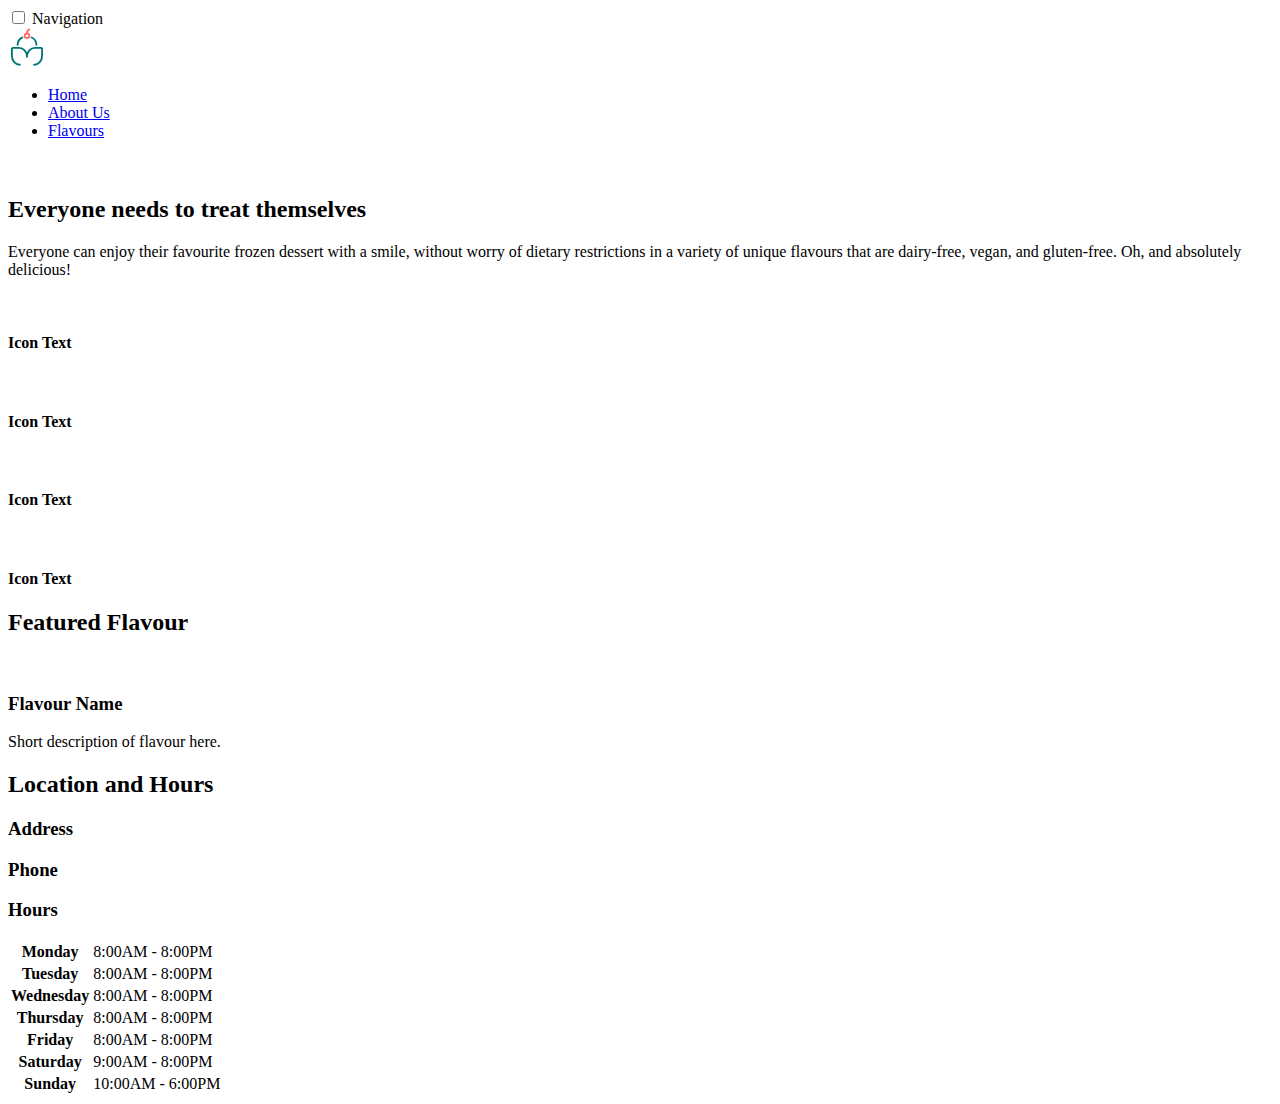
==== index.html @ bd77aa98 "Create hours of operation table" ====
<!DOCTYPE html>
<html lang="en-ca">
<head>
  <meta charset="utf-8">
  <title>Merrimint</title>
  <meta name="viewport" content="width=device-width,initial-scale=1">
  <link href="css/main.css" rel="stylesheet">
</head>

<header>

  <input type="checkbox" class="nav-check" id="nav-check">
  <label class="nav-label" for="nav-check">Navigation</label>

  <nav>
    <img src="images/32px.svg" alt="">
    <ul>
      <li><a href="index.html">Home</a></li>
      <li><a href="about.html">About Us</a></li>
      <li><a href="flavours.html">Flavours</a></li>
    </ul>
  </nav>

</header>

<body>

  <div class="banner">
    <img src="" alt="">
    <h1></h1>
    <p></p>
  </div>

  <div class="intro">
    <div class="intro-text">
      <h2>Everyone needs to treat themselves</h2>
      <p>Everyone can enjoy their favourite frozen dessert with a smile, without worry of dietary restrictions in a variety of unique flavours that are dairy-free, vegan, and gluten-free. Oh, and absolutely delicious!</p>
    </div>
    <div class="intro-icons">
      <div class="">
        <img src="" alt="">
        <h4>Icon Text</h4>
      </div>
      <div>
        <img src="" alt="">
        <h4>Icon Text</h4>
      </div>
      <div>
        <img src="" alt="">
        <h4>Icon Text</h4>
      </div>
      <div>
        <img src="" alt="">
        <h4>Icon Text</h4>
      </div>
    </div>
  </div>

  <div class="featured">
    <h2>Featured Flavour</h2>
    <div class="featured-image">
      <img src="" alt="">
    </div>
    <div class="featured-text">
      <h3>Flavour Name</h3>
      <p>Short description of flavour here.</p>
    </div>
  </div>

  <div class="location-and-hours">
    <h2>Location and Hours</h2>
    <div class="address">
      <h3>Address</h3>
      <p></p>
      <p></p>
      <p></p>
    </div>
    <div class="phone">
      <h3>Phone</h3>
      <p></p>
    </div>
    <div class="hours">
      <h3>Hours</h3>
      <table>
        <tr>
          <th scope="row">Monday</th>
          <td>8:00AM - 8:00PM</td>
        </tr>
        <tr>
          <th scope="row">Tuesday</th>
          <td>8:00AM - 8:00PM</td>
        </tr>
        <tr>
          <th scope="row">Wednesday</th>
          <td>8:00AM - 8:00PM</td>
        </tr>
        <tr>
          <th scope="row">Thursday</th>
          <td>8:00AM - 8:00PM</td>
        </tr>
        <tr>
          <th scope="row">Friday</th>
          <td>8:00AM - 8:00PM</td>
        </tr>
        <tr>
          <th scope="row">Saturday</th>
          <td>9:00AM - 8:00PM</td>
        </tr>
        <tr>
          <th scope="row">Sunday</th>
          <td>10:00AM - 6:00PM</td>
        </tr>
      </table>
    </div>
  </div>

</body>

<footer>

</footer>
</html>
---- css/main.css ----
@-moz-viewport { width: device-width; scale: 1; }
@-ms-viewport { width: device-width; scale: 1; }
@-o-viewport { width: device-width; scale: 1; }
@-webkit-viewport { width: device-width; scale: 1; }
@viewport { width: device-width; scale: 1; }

html {
  box-sizing: border-box;

  -moz-text-size-adjust: 100%;
  -ms-text-size-adjust: 100%;
  -webkit-text-size-adjust: 100%;
  text-size-adjust: 100%;
}

*, *::before, *::after {
  box-sizing: inherit;
}
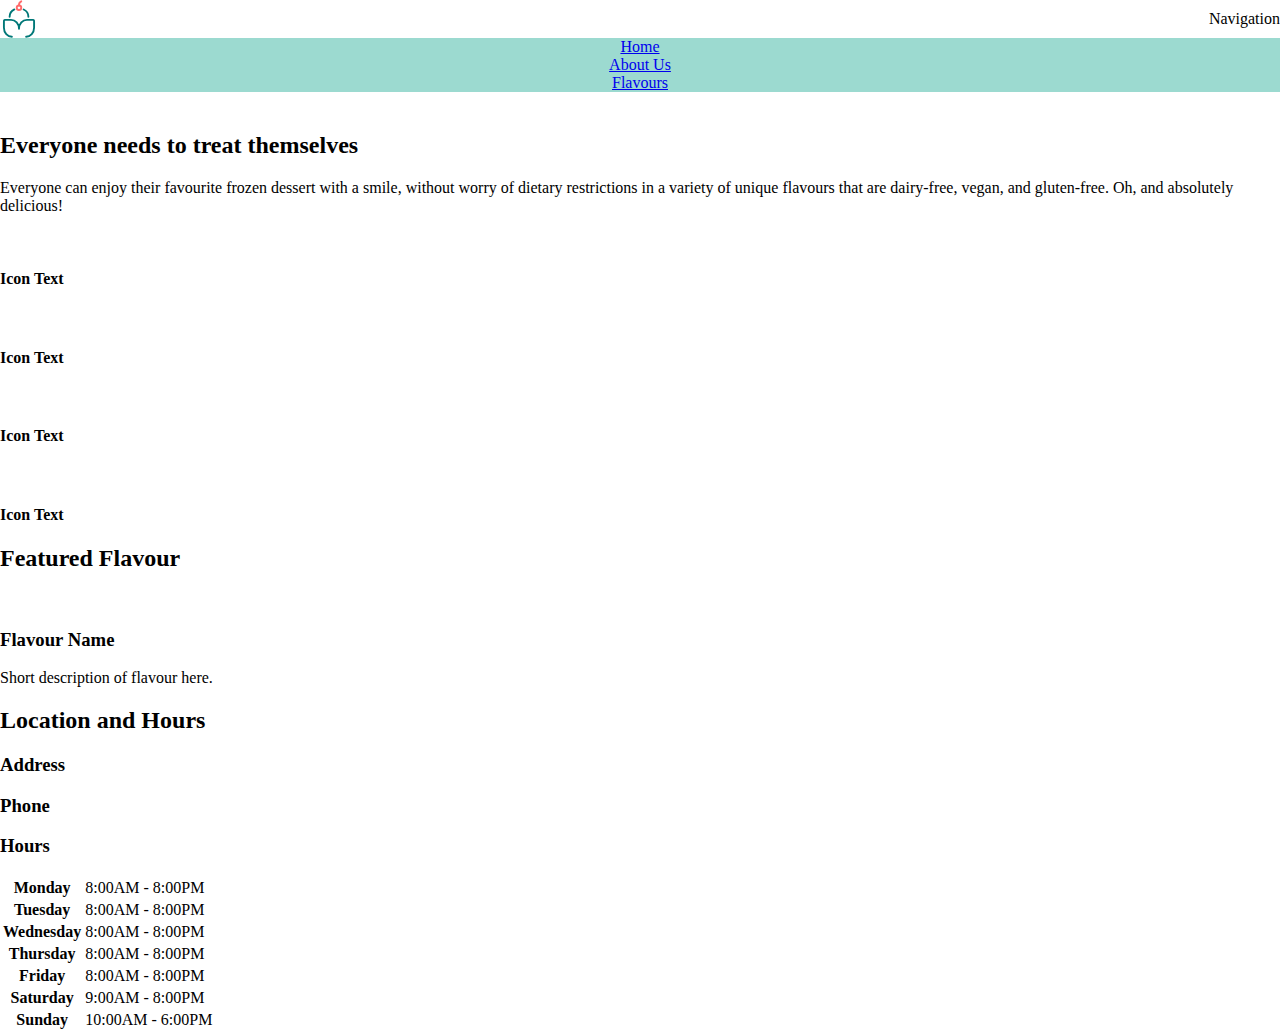
==== commit 6f6bcd16: "Change setup for navigation" ====
--- a/index.html
+++ b/index.html
@@ -9,12 +9,13 @@
 
 <header>
 
-  <input type="checkbox" class="nav-check" id="nav-check">
-  <label class="nav-label" for="nav-check">Navigation</label>
-
-  <nav>
-    <img src="images/32px.svg" alt="">
-    <ul>
+  <nav class="navigation">
+    <div class="nav-bar">
+      <img class="logo" src="images/32px.svg" alt="">
+      <input type="checkbox" class="nav-check" id="nav-check">
+      <label class="nav-label" for="nav-check">Navigation</label>
+    </div>
+    <ul class="nav">
       <li><a href="index.html">Home</a></li>
       <li><a href="about.html">About Us</a></li>
       <li><a href="flavours.html">Flavours</a></li>
--- a/css/main.css
+++ b/css/main.css
@@ -16,3 +16,52 @@
 *, *::before, *::after {
   box-sizing: inherit;
 }
+
+body {
+  margin: 0;
+}
+
+.navigation {
+
+}
+
+.nav-bar {
+  display: flex;
+  align-items: center;
+  justify-content: space-between;
+}
+
+.nav {
+  list-style-type: none;
+  display: block;
+  padding: 0;
+  margin: 0;
+  /* display: none; */
+}
+
+/* .nav-check:checked ~ .nav {
+  display: block;
+  list-style-type: none;
+  padding: 0;
+}
+
+.nav-check:checked ~ .nav li {
+  display: block;
+  text-align: center;
+} */
+
+.nav li {
+  display: block;
+  background-color: #9CDAD0;
+  width: 100%;
+  text-align: center;
+}
+
+.nav-check {
+  position: absolute;
+  top: -3em;
+}
+
+.nav-label {
+  cursor: pointer;
+}
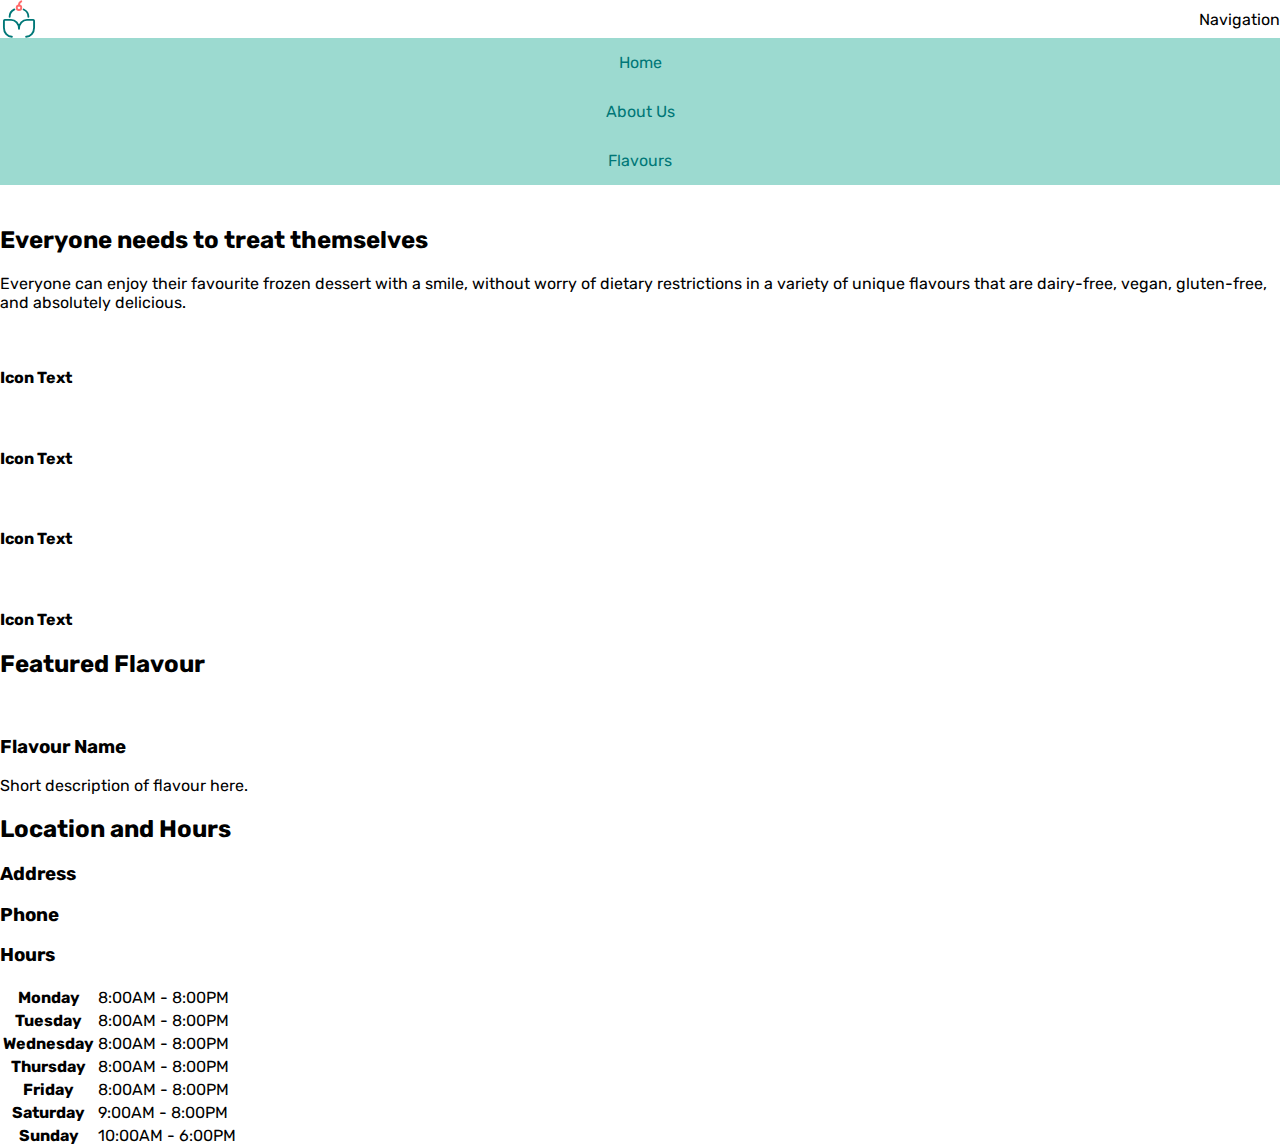
==== commit a6289b8f: "Add font to html and css, add more style to navigation" ====
--- a/index.html
+++ b/index.html
@@ -5,6 +5,8 @@
   <title>Merrimint</title>
   <meta name="viewport" content="width=device-width,initial-scale=1">
   <link href="css/main.css" rel="stylesheet">
+  <link rel="preconnect" href="https://fonts.gstatic.com">
+  <link href="https://fonts.googleapis.com/css2?family=Rubik:wght@300;400;700&display=swap" rel="stylesheet">
 </head>
 
 <header>
@@ -35,7 +37,7 @@
   <div class="intro">
     <div class="intro-text">
       <h2>Everyone needs to treat themselves</h2>
-      <p>Everyone can enjoy their favourite frozen dessert with a smile, without worry of dietary restrictions in a variety of unique flavours that are dairy-free, vegan, and gluten-free. Oh, and absolutely delicious!</p>
+      <p>Everyone can enjoy their favourite frozen dessert with a smile, without worry of dietary restrictions in a variety of unique flavours that are dairy-free, vegan, gluten-free, and absolutely delicious.</p>
     </div>
     <div class="intro-icons">
       <div class="">
--- a/css/main.css
+++ b/css/main.css
@@ -11,6 +11,8 @@
   -ms-text-size-adjust: 100%;
   -webkit-text-size-adjust: 100%;
   text-size-adjust: 100%;
+
+  font-family: Rubik, sans-serif;
 }
 
 *, *::before, *::after {
@@ -21,10 +23,6 @@
   margin: 0;
 }
 
-.navigation {
-
-}
-
 .nav-bar {
   display: flex;
   align-items: center;
@@ -33,7 +31,6 @@
 
 .nav {
   list-style-type: none;
-  display: block;
   padding: 0;
   margin: 0;
   /* display: none; */
@@ -43,9 +40,9 @@
   display: block;
   list-style-type: none;
   padding: 0;
-}
+} */
 
-.nav-check:checked ~ .nav li {
+/* .nav-check:checked ~ .nav li {
   display: block;
   text-align: center;
 } */
@@ -55,6 +52,13 @@
   background-color: #9CDAD0;
   width: 100%;
   text-align: center;
+  padding: 15px;
+}
+
+.nav li a {
+  font-weight: 400;
+  text-decoration: none;
+  color: #007777;
 }
 
 .nav-check {
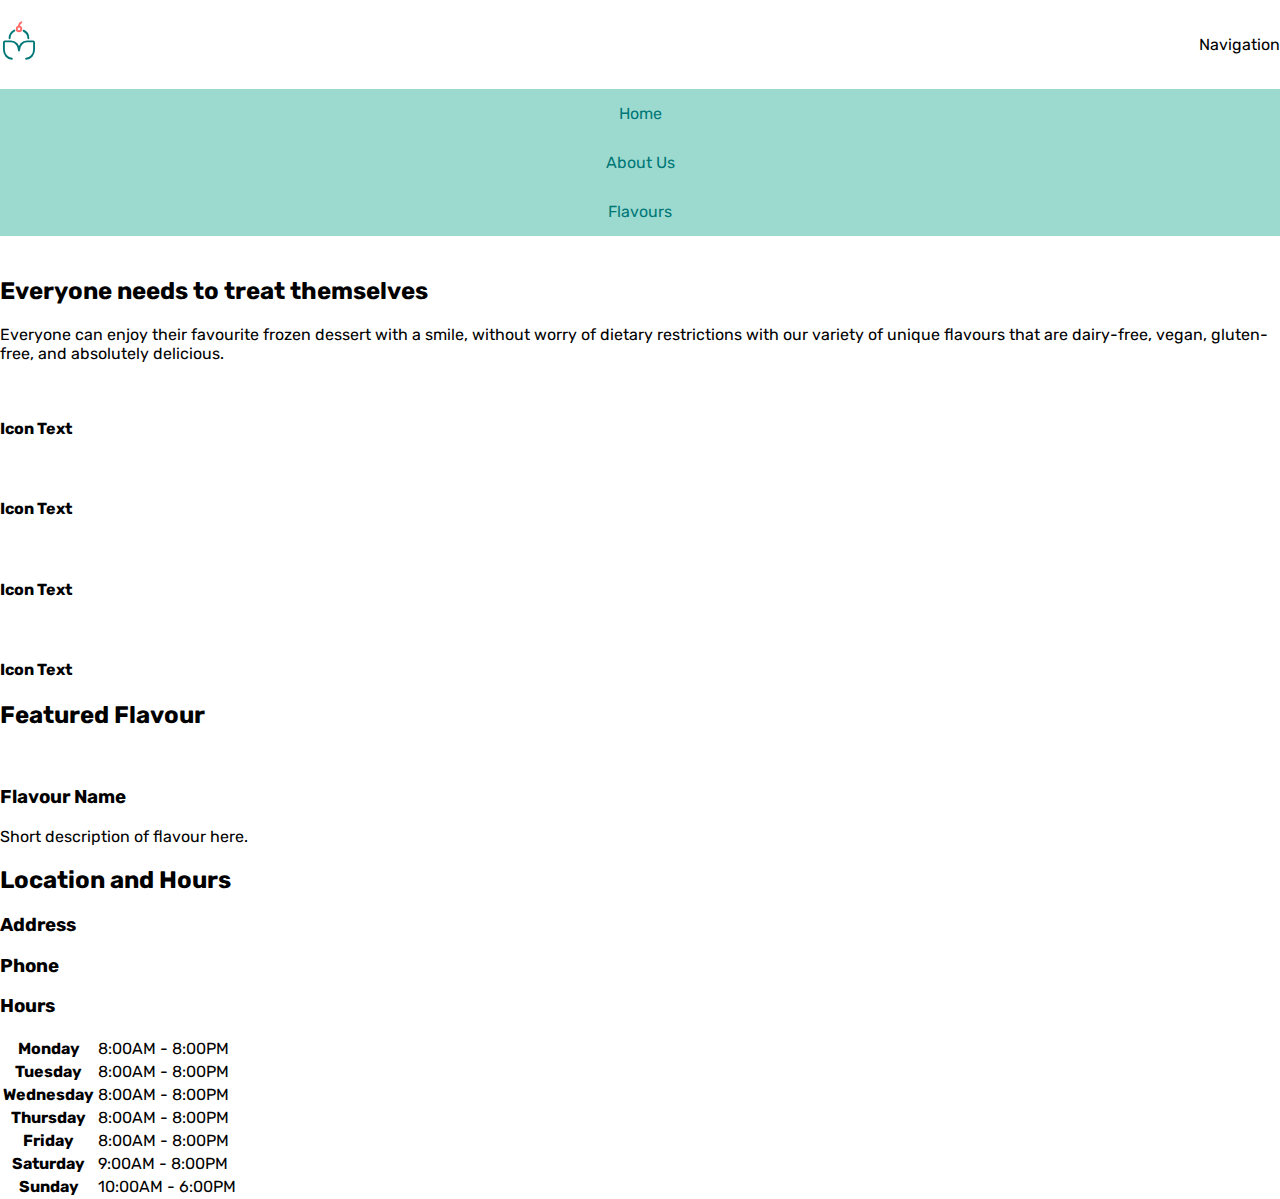
==== commit 367925f6: "Place logo inside h1 tag and edit description" ====
--- a/index.html
+++ b/index.html
@@ -13,7 +13,7 @@
 
   <nav class="navigation">
     <div class="nav-bar">
-      <img class="logo" src="images/32px.svg" alt="">
+      <h1><img class="logo" src="images/32px.svg" alt=""></h1>
       <input type="checkbox" class="nav-check" id="nav-check">
       <label class="nav-label" for="nav-check">Navigation</label>
     </div>
@@ -37,7 +37,7 @@
   <div class="intro">
     <div class="intro-text">
       <h2>Everyone needs to treat themselves</h2>
-      <p>Everyone can enjoy their favourite frozen dessert with a smile, without worry of dietary restrictions in a variety of unique flavours that are dairy-free, vegan, gluten-free, and absolutely delicious.</p>
+      <p>Everyone can enjoy their favourite frozen dessert with a smile, without worry of dietary restrictions with our variety of unique flavours that are dairy-free, vegan, gluten-free, and absolutely delicious.</p>
     </div>
     <div class="intro-icons">
       <div class="">
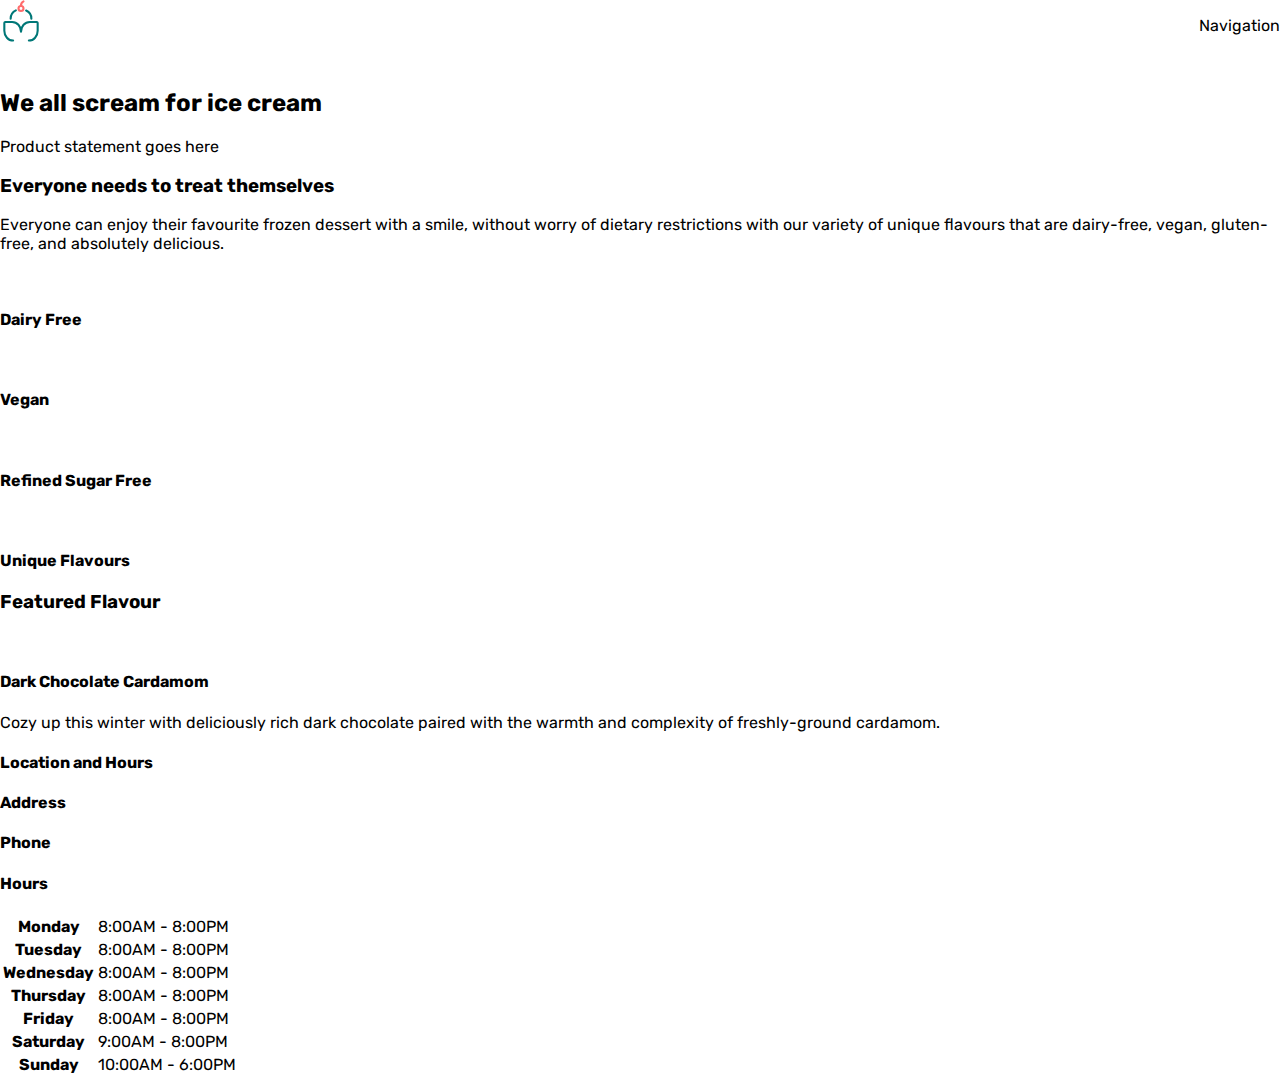
==== commit 71b1c871: "Remove divs from navigation and apply flex wrap" ====
--- a/index.html
+++ b/index.html
@@ -12,11 +12,9 @@
 <header>
 
   <nav class="navigation">
-    <div class="nav-bar">
-      <h1><img class="logo" src="images/32px.svg" alt=""></h1>
-      <input type="checkbox" class="nav-check" id="nav-check">
-      <label class="nav-label" for="nav-check">Navigation</label>
-    </div>
+    <h1><img class="logo" src="images/32px.svg" alt=""></h1>
+    <input type="checkbox" class="nav-check" id="nav-check">
+    <label class="nav-label" for="nav-check">Navigation</label>
     <ul class="nav">
       <li><a href="index.html">Home</a></li>
       <li><a href="about.html">About Us</a></li>
@@ -30,60 +28,60 @@
 
   <div class="banner">
     <img src="" alt="">
-    <h1></h1>
-    <p></p>
+    <h2>We all scream for ice cream</h2>
+    <p>Product statement goes here</p>
   </div>
 
   <div class="intro">
     <div class="intro-text">
-      <h2>Everyone needs to treat themselves</h2>
+      <h3>Everyone needs to treat themselves</h3>
       <p>Everyone can enjoy their favourite frozen dessert with a smile, without worry of dietary restrictions with our variety of unique flavours that are dairy-free, vegan, gluten-free, and absolutely delicious.</p>
     </div>
     <div class="intro-icons">
       <div class="">
         <img src="" alt="">
-        <h4>Icon Text</h4>
+        <h4>Dairy Free</h4>
       </div>
       <div>
         <img src="" alt="">
-        <h4>Icon Text</h4>
+        <h4>Vegan</h4>
       </div>
       <div>
         <img src="" alt="">
-        <h4>Icon Text</h4>
+        <h4>Refined Sugar Free</h4>
       </div>
       <div>
         <img src="" alt="">
-        <h4>Icon Text</h4>
+        <h4>Unique Flavours</h4>
       </div>
     </div>
   </div>
 
   <div class="featured">
-    <h2>Featured Flavour</h2>
+    <h3>Featured Flavour</h3>
     <div class="featured-image">
       <img src="" alt="">
     </div>
     <div class="featured-text">
-      <h3>Flavour Name</h3>
-      <p>Short description of flavour here.</p>
+      <h4>Dark Chocolate Cardamom</h4>
+      <p>Cozy up this winter with deliciously rich dark chocolate paired with the warmth and complexity of freshly-ground cardamom.</p>
     </div>
   </div>
 
   <div class="location-and-hours">
-    <h2>Location and Hours</h2>
+    <h4>Location and Hours</h4>
     <div class="address">
-      <h3>Address</h3>
+      <h4>Address</h4>
       <p></p>
       <p></p>
       <p></p>
     </div>
     <div class="phone">
-      <h3>Phone</h3>
+      <h4>Phone</h4>
       <p></p>
     </div>
     <div class="hours">
-      <h3>Hours</h3>
+      <h4>Hours</h4>
       <table>
         <tr>
           <th scope="row">Monday</th>
--- a/css/main.css
+++ b/css/main.css
@@ -23,29 +23,31 @@
   margin: 0;
 }
 
-.nav-bar {
+.navigation {
   display: flex;
   align-items: center;
   justify-content: space-between;
+  flex-wrap: wrap; /* Set a width to logo and nav-label to push navigatio list to next line */
 }
 
 .nav {
   list-style-type: none;
   padding: 0;
   margin: 0;
-  /* display: none; */
+  display: none;
+  width: 100%; /* Because of flex-wrap, will be forced onto next line and take up width of the screen */
 }
 
-/* .nav-check:checked ~ .nav {
+.nav-check:checked ~ .nav {
   display: block;
   list-style-type: none;
   padding: 0;
-} */
+}
 
-/* .nav-check:checked ~ .nav li {
+.nav-check:checked ~ .nav li {
   display: block;
   text-align: center;
-} */
+}
 
 .nav li {
   display: block;
@@ -68,4 +70,18 @@
 
 .nav-label {
   cursor: pointer;
+  text-align: right;
 }
+
+.logo, .nav-label {
+  width: 50%;
+}
+
+.logo {
+  width: 42px;
+  height: auto;
+}
+
+h1 {
+  margin: 0;
+}
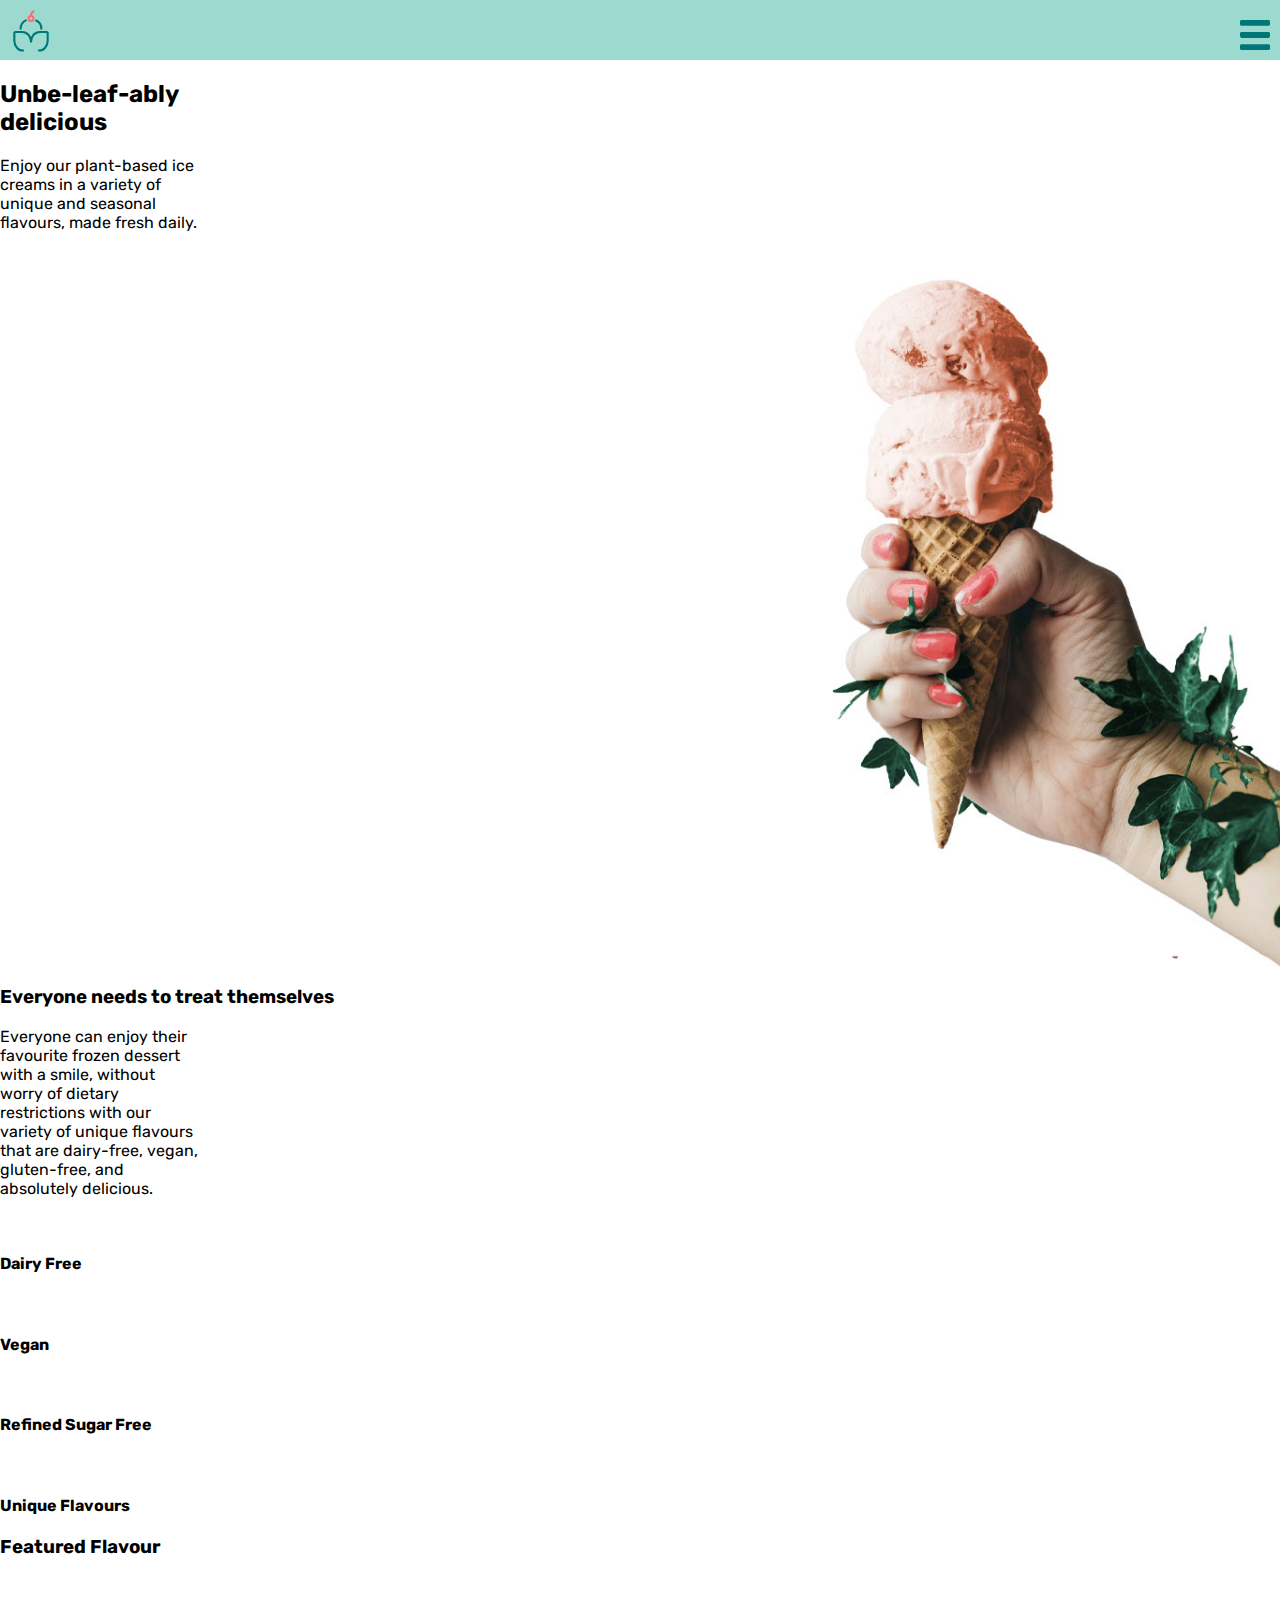
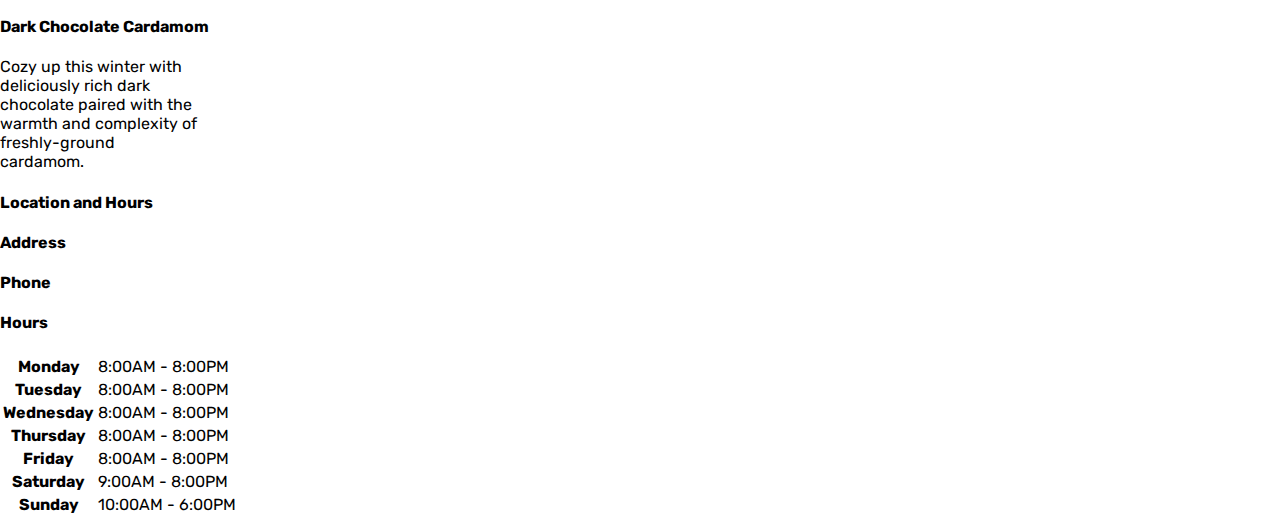
==== commit 9e526d30: "Add additional images and add borders to nav list items" ====
--- a/index.html
+++ b/index.html
@@ -27,9 +27,11 @@
 <body>
 
   <div class="banner">
-    <img src="" alt="">
-    <h2>We all scream for ice cream</h2>
-    <p>Product statement goes here</p>
+    <div class="banner-text">
+      <h2>Unbe-leaf-ably delicious</h2>
+      <p>Enjoy our plant-based ice creams in a variety of unique and seasonal flavours, made fresh daily.</p>
+    </div>
+    <img class="banner-img" src="images/banner.jpg" alt="">
   </div>
 
   <div class="intro">
--- a/css/main.css
+++ b/css/main.css
@@ -28,6 +28,7 @@
   align-items: center;
   justify-content: space-between;
   flex-wrap: wrap; /* Set a width to logo and nav-label to push navigatio list to next line */
+  background-color: #9CDAD0;
 }
 
 .nav {
@@ -49,12 +50,19 @@
   text-align: center;
 }
 
+.nav-check:checked ~ .nav-label {
+  background-position: center bottom;
+}
+
 .nav li {
   display: block;
-  background-color: #9CDAD0;
+  background-color: #fcf7f8;
   width: 100%;
   text-align: center;
   padding: 15px;
+  border-width: 0 0 1px 0;
+  border-color: #9cdad0;
+  border-style: solid;
 }
 
 .nav li a {
@@ -71,17 +79,39 @@
 .nav-label {
   cursor: pointer;
   text-align: right;
-}
-
-.logo, .nav-label {
-  width: 50%;
+  background-image: url(../images/toggle-nav-icons.svg);
+  background-size: 30px auto;
+  height: 30px;
+  width: 30px;
+  overflow: hidden;
+  text-indent: 100%;
+  white-space: nowrap;
+  margin-right: 10px;
+  margin-top: 10px;
+  color: #007777;
 }
 
 .logo {
   width: 42px;
   height: auto;
+  margin-left: 10px;
+  margin-top: 10px;
 }
 
 h1 {
   margin: 0;
 }
+
+.banner {
+  display: flex;
+  flex-wrap: wrap;
+}
+
+.banner-img {
+  width: 100%;
+  height: 100%;
+}
+
+.banner-text h2, p {
+  width: 200px;
+}
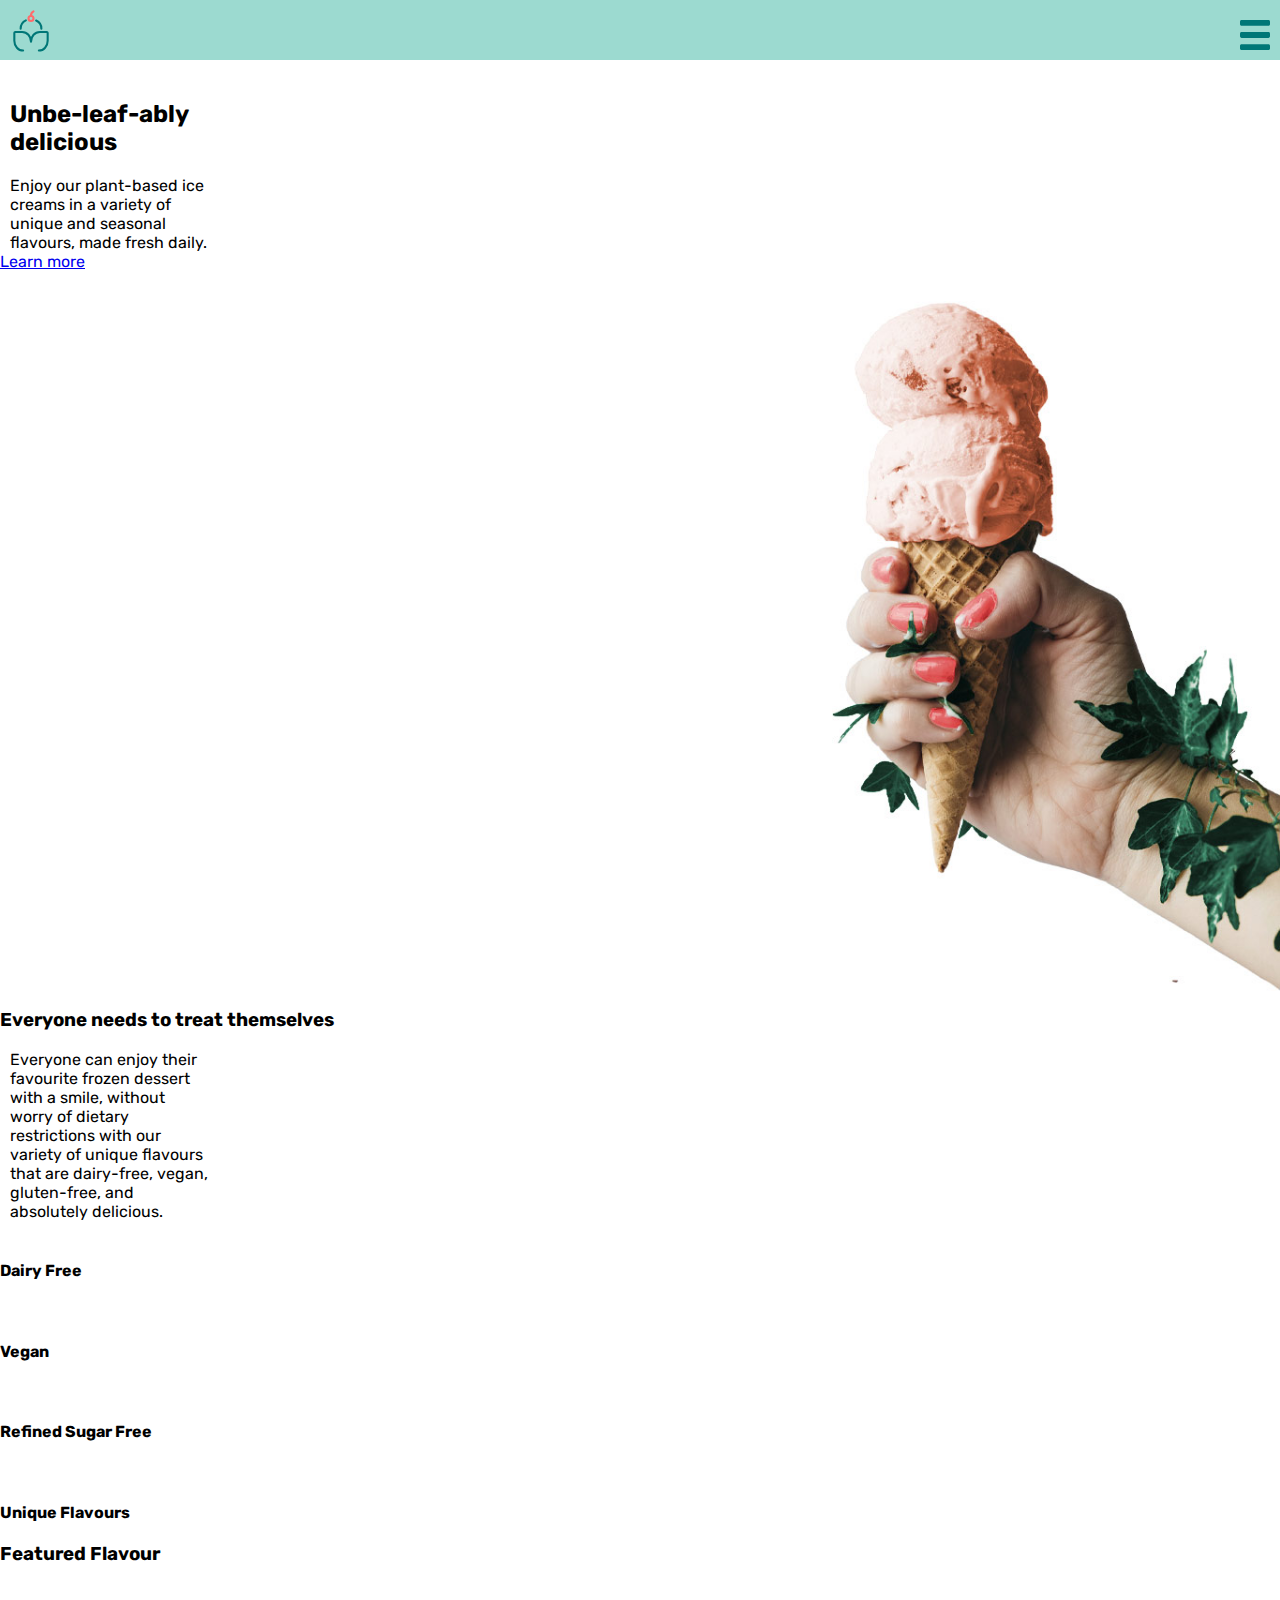
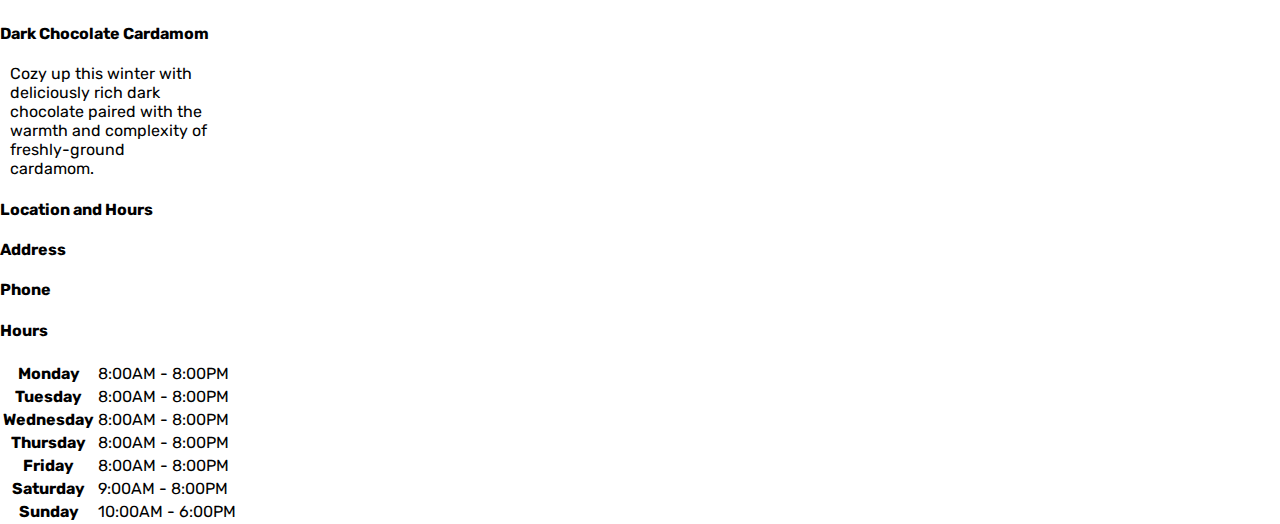
==== commit 0585e4e2: "Add button to banner" ====
--- a/index.html
+++ b/index.html
@@ -30,6 +30,7 @@
     <div class="banner-text">
       <h2>Unbe-leaf-ably delicious</h2>
       <p>Enjoy our plant-based ice creams in a variety of unique and seasonal flavours, made fresh daily.</p>
+      <a class="btn" href="about.html">Learn more</a>
     </div>
     <img class="banner-img" src="images/banner.jpg" alt="">
   </div>
--- a/css/main.css
+++ b/css/main.css
@@ -27,7 +27,7 @@
   display: flex;
   align-items: center;
   justify-content: space-between;
-  flex-wrap: wrap; /* Set a width to logo and nav-label to push navigatio list to next line */
+  flex-wrap: wrap; /* Set a width to logo and nav-label to push navigation list to next line */
   background-color: #9CDAD0;
 }
 
@@ -69,6 +69,7 @@
   font-weight: 400;
   text-decoration: none;
   color: #007777;
+  display: block;
 }
 
 .nav-check {
@@ -114,4 +115,10 @@
 
 .banner-text h2, p {
   width: 200px;
+  margin: 0 10px 0 10px;
 }
+
+.banner-text h2 {
+  margin-top: 40px;
+  margin-bottom: 20px;
+}
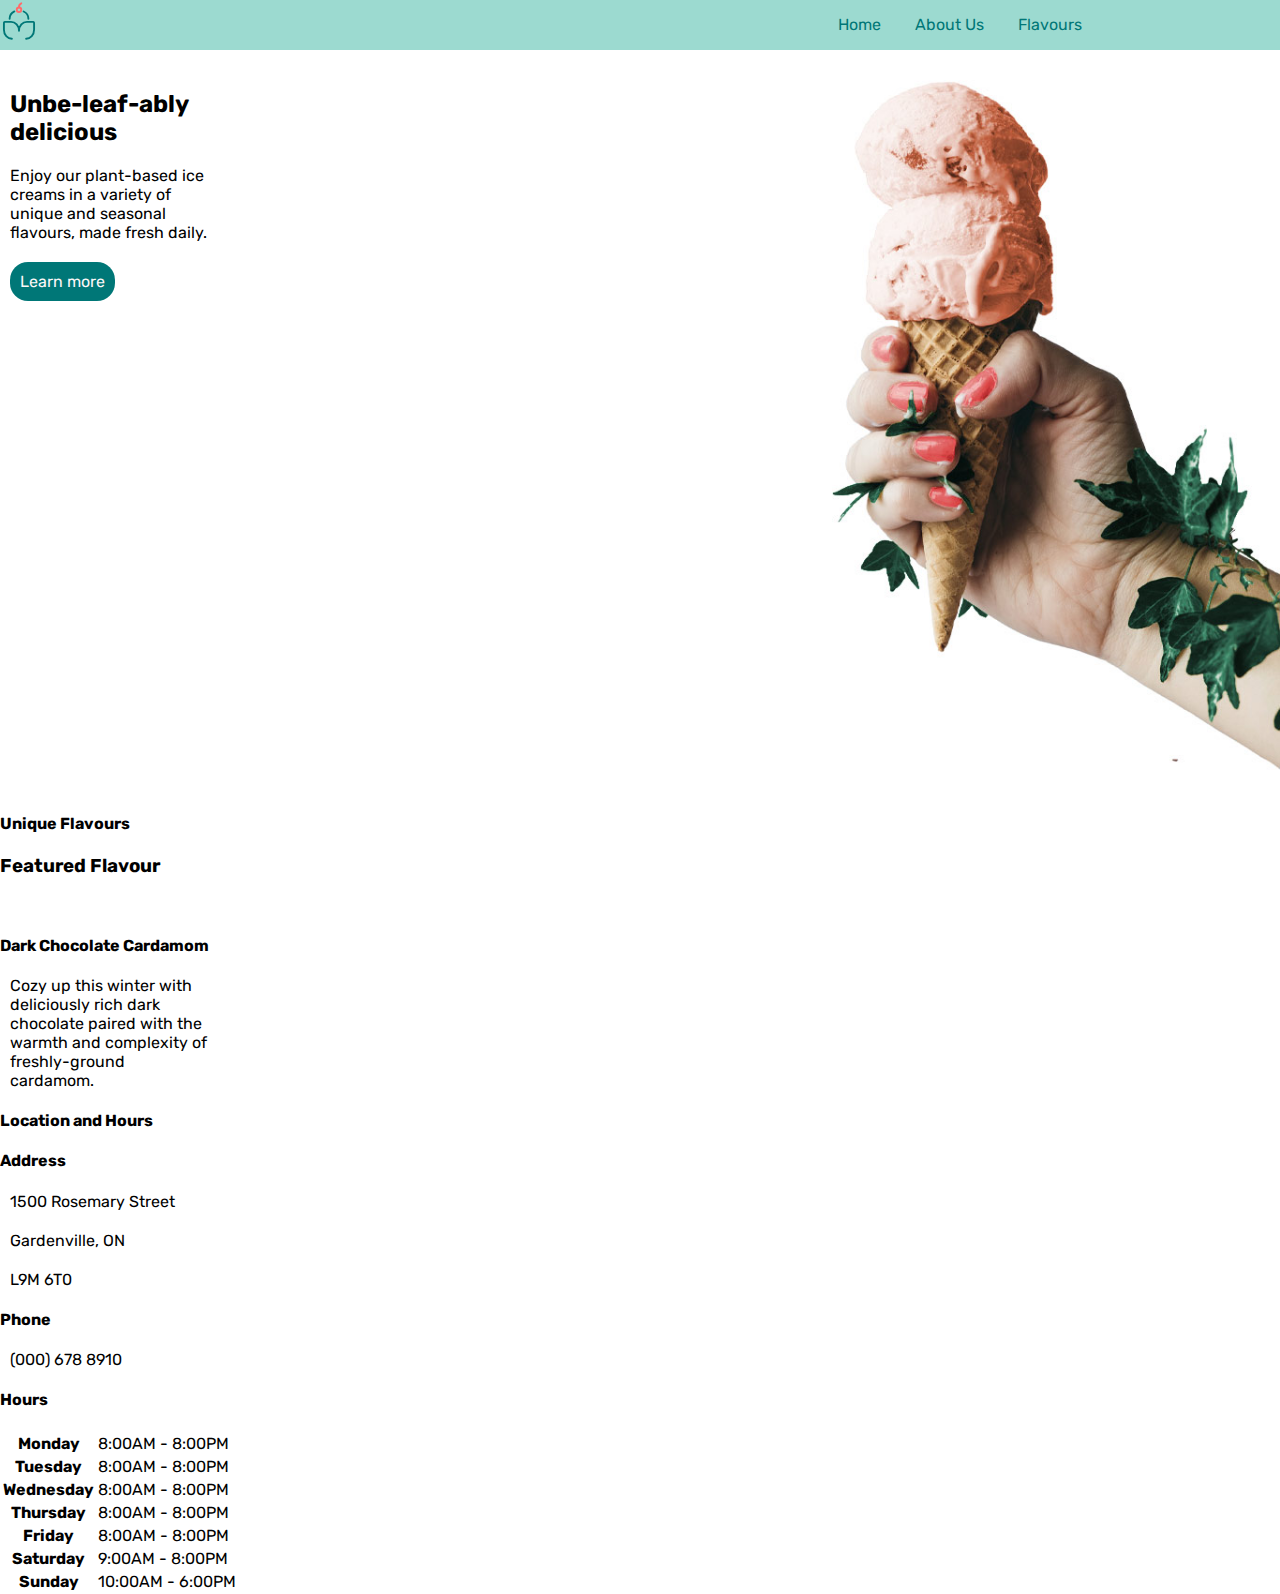
==== commit 02f9ae26: "Make adjustments to nav and banner image" ====
--- a/index.html
+++ b/index.html
@@ -27,18 +27,18 @@
 <body>
 
   <div class="banner">
+    <img class="banner-img" src="images/banner.jpg" alt="">
     <div class="banner-text">
       <h2>Unbe-leaf-ably delicious</h2>
       <p>Enjoy our plant-based ice creams in a variety of unique and seasonal flavours, made fresh daily.</p>
       <a class="btn" href="about.html">Learn more</a>
     </div>
-    <img class="banner-img" src="images/banner.jpg" alt="">
   </div>
 
   <div class="intro">
     <div class="intro-text">
       <h3>Everyone needs to treat themselves</h3>
-      <p>Everyone can enjoy their favourite frozen dessert with a smile, without worry of dietary restrictions with our variety of unique flavours that are dairy-free, vegan, gluten-free, and absolutely delicious.</p>
+      <p>Everyone can enjoy their favourite frozen dessert with a smile, without worry of dietary restrictions with our variety of unique flavours that are dairy-free, vegan, and absolutely delicious.</p>
     </div>
     <div class="intro-icons">
       <div class="">
@@ -75,13 +75,13 @@
     <h4>Location and Hours</h4>
     <div class="address">
       <h4>Address</h4>
-      <p></p>
-      <p></p>
-      <p></p>
+      <p>1500 Rosemary Street</p>
+      <p>Gardenville, ON</p>
+      <p>L9M 6T0</p>
     </div>
     <div class="phone">
       <h4>Phone</h4>
-      <p></p>
+      <p>(000) 678 8910</p>
     </div>
     <div class="hours">
       <h4>Hours</h4>
--- a/css/main.css
+++ b/css/main.css
@@ -59,7 +59,6 @@
   background-color: #fcf7f8;
   width: 100%;
   text-align: center;
-  padding: 15px;
   border-width: 0 0 1px 0;
   border-color: #9cdad0;
   border-style: solid;
@@ -70,6 +69,8 @@
   text-decoration: none;
   color: #007777;
   display: block;
+  width: 100%;
+  padding: 15px;
 }
 
 .nav-check {
@@ -92,6 +93,12 @@
   color: #007777;
 }
 
+.nav a:hover {
+  color: #ff6b6b;
+}
+
+.nav a:hover
+
 .logo {
   width: 42px;
   height: auto;
@@ -110,15 +117,82 @@
 
 .banner-img {
   width: 100%;
-  height: 100%;
+  display: block;
+  object-fit: cover;
+  position: absolute;
+  overflow: hidden;
 }
 
 .banner-text h2, p {
   width: 200px;
-  margin: 0 10px 0 10px;
+  margin: 0 10px 20px 10px;
 }
 
 .banner-text h2 {
   margin-top: 40px;
-  margin-bottom: 20px;
+  align-items: center;
 }
+
+.banner-text {
+  position: relative;
+}
+
+.btn {
+  text-decoration: none;
+  color: #fcf7f8;
+  background-color: #007777;
+  display: inline-block;
+  padding: 10px;
+  text-align: center;
+  margin-left: 10px;
+  border-radius: 18px;
+}
+
+.btn:hover {
+  background-color: #ff6b6b;
+}
+
+@media only screen and (min-width: 25em) {
+
+}
+
+@media only screen and (min-width: 38em) {
+
+  .nav {
+    display: inline-block;
+    width: 50%;
+    flex-wrap: nowrap;
+    text-align: center;
+  }
+
+  .nav-check {
+    display: none;
+  }
+
+  .nav-label {
+    display: none;
+  }
+
+  .nav li {
+    width: auto;
+    display: inline-block;
+    background-color: #9cdad0;
+  }
+
+  .nav li a {
+    display: inline-block;
+  }
+
+  .nav li:hover {
+    background-color: #fcf7f8;
+  }
+
+}
+
+@media only screen and (min-width: 60em) {
+
+}
+
+@media only screen and (min-width: 90em) {
+
+}
